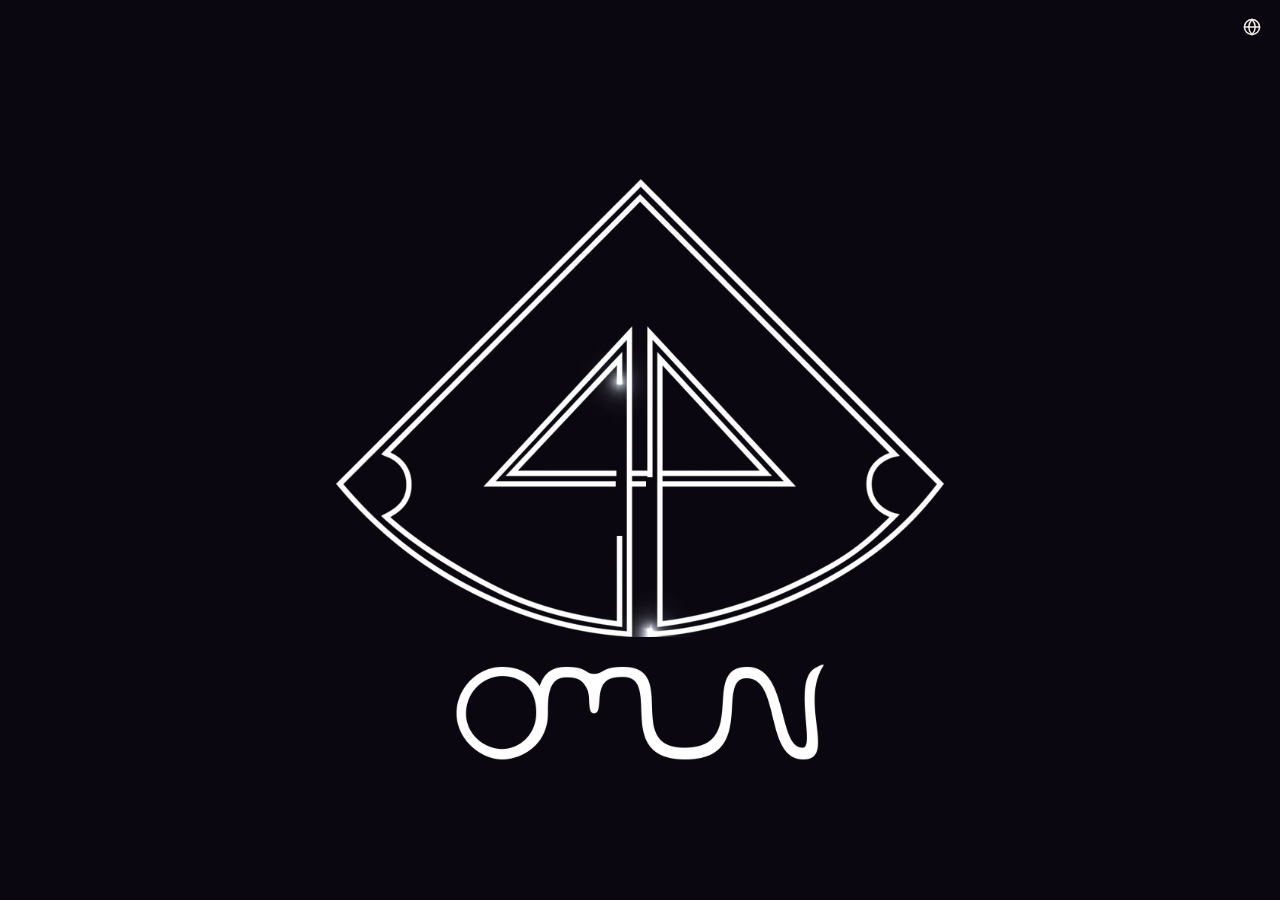
==== ca/index.html @ cd53649a "Rebuild the homepage around the animated mark. Centre the spark logo and wordmark on #0B0710, with a" ====
<!DOCTYPE html>
<html lang="ca">
<head>
  <meta charset="utf-8">
  <meta name="viewport" content="width=device-width, initial-scale=1, viewport-fit=cover">
  <title>Omun</title>
  <meta name="description" content="Omun">
  <meta name="theme-color" content="#0B0710">
  <meta name="color-scheme" content="dark">
  <link rel="canonical" href="https://omun.net/ca/">
  <link rel="alternate" hreflang="en" href="https://omun.net/">
  <link rel="alternate" hreflang="fr" href="https://omun.net/fr/">
  <link rel="alternate" hreflang="es" href="https://omun.net/es/">
  <link rel="alternate" hreflang="ca" href="https://omun.net/ca/">
  <link rel="alternate" hreflang="x-default" href="https://omun.net/">

  <meta property="og:type" content="website">
  <meta property="og:site_name" content="Omun">
  <meta property="og:title" content="Omun">
  <meta property="og:description" content="Omun">
  <meta property="og:url" content="https://omun.net/ca/">
  <meta property="og:locale" content="ca_ES">
  <meta property="og:locale:alternate" content="en_GB">
  <meta property="og:locale:alternate" content="fr_FR">
  <meta property="og:locale:alternate" content="es_ES">
  <meta property="og:image" content="https://omun.net/assets/og.png">
  <meta property="og:image:width" content="1200">
  <meta property="og:image:height" content="630">
  <meta property="og:image:alt" content="Omun">
  <meta name="twitter:card" content="summary_large_image">
  <meta name="twitter:title" content="Omun">
  <meta name="twitter:description" content="Omun">
  <meta name="twitter:image" content="https://omun.net/assets/og.png">

  <link rel="icon" href="/favicon.ico" sizes="any">
  <link rel="icon" type="image/png" sizes="32x32" href="/assets/favicon-32.png">
  <link rel="icon" type="image/png" sizes="192x192" href="/assets/favicon-192.png">
  <link rel="icon" type="image/png" sizes="512x512" href="/assets/icon-512.png">
  <link rel="apple-touch-icon" href="/assets/apple-touch-icon.png">
  <link rel="stylesheet" href="/css/styles.css">
  <style>html,body{background:#0B0710;color:#F3EEE6}</style>
</head>
<body>
  <header class="site-header">
    <a class="skip" href="#content" data-i18n="skip">Salta al contingut</a>
    <nav class="social" aria-label="Xarxes" data-i18n-aria="social.label">
      <ul id="social-list"></ul>
    </nav>
    <nav class="icon-nav" aria-label="Menú" data-i18n-aria="menu.label">
      <ul id="menu-list"></ul>
    </nav>
    <div class="lang">
      <button type="button" class="lang-btn" id="lang-btn" aria-haspopup="listbox" aria-expanded="false" aria-controls="lang-menu" aria-label="Tria l'idioma" data-i18n-aria="lang.label">
        <svg viewBox="0 0 24 24" width="22" height="22" aria-hidden="true" focusable="false">
          <circle cx="12" cy="12" r="8.25" fill="none" stroke="currentColor" stroke-width="1.6"></circle>
          <path d="M3.75 12h16.5" fill="none" stroke="currentColor" stroke-width="1.6" stroke-linecap="round"></path>
          <path d="M12 3.75c2.35 2.55 3.55 5.35 3.55 8.25s-1.2 5.7-3.55 8.25c-2.35-2.55-3.55-5.35-3.55-8.25s1.2-5.7 3.55-8.25z" fill="none" stroke="currentColor" stroke-width="1.6"></path>
        </svg>
      </button>
      <ul class="lang-menu" id="lang-menu" role="listbox" aria-labelledby="lang-btn" hidden>
        <li role="none"><a role="option" lang="en" hreflang="en" href="/" data-lang="en" aria-selected="false">English</a></li>
        <li role="none"><a role="option" lang="fr" hreflang="fr" href="/fr/" data-lang="fr" aria-selected="false">Français</a></li>
        <li role="none"><a role="option" lang="es" hreflang="es" href="/es/" data-lang="es" aria-selected="false">Español</a></li>
        <li role="none"><a role="option" lang="ca" hreflang="ca" href="/ca/" data-lang="ca" aria-selected="true">Català</a></li>
      </ul>
    </div>
  </header>

  <main id="content" class="hero">
    <h1 class="lockup">
      <span class="mark" id="mark">
        <img class="logo-still" src="/assets/omun-spark-still.webp" alt="" width="800" height="602" decoding="async" fetchpriority="high">
        <video class="logo-motion" autoplay muted loop playsinline webkit-playsinline preload="none" width="800" height="602" tabindex="-1" aria-hidden="true" disablepictureinpicture></video>
      </span>
      <img class="wordmark" src="/assets/wordmark.png" alt="Omun" width="1000" height="274" data-i18n-alt="logo.alt" decoding="async">
    </h1>
  </main>

  <script src="/js/config.js"></script>
  <script src="/js/site.js"></script>
</body>
</html>
---- css/styles.css ----
/* Omun — homepage
   Page colour #0B0710. Header follows the Spectrum Patronum pattern:
   fixed bar, social slot at the left, icon menu in the centre, language globe at the right.
   Type is self-hosted Cinzel (OFL). No external fonts or requests. */

@font-face {
  font-family: "Cinzel";
  font-style: normal;
  font-weight: 500;
  font-display: swap;
  src: url("../assets/fonts/cinzel-500-latin-ext.woff2") format("woff2");
  unicode-range: U+0100-02BA, U+02BD-02C5, U+02C7-02CC, U+02CE-02D7, U+02DD-02FF, U+0304, U+0308, U+0329, U+1D00-1DBF, U+1E00-1E9F, U+1EF2-1EFF, U+2020, U+20A0-20AB, U+20AD-20C4, U+2113, U+2C60-2C7F, U+A720-A7FF;
}

@font-face {
  font-family: "Cinzel";
  font-style: normal;
  font-weight: 500;
  font-display: swap;
  src: url("../assets/fonts/cinzel-500-latin.woff2") format("woff2");
  unicode-range: U+0000-00FF, U+0131, U+0152-0153, U+02BB-02BC, U+02C6, U+02DA, U+02DC, U+0304, U+0308, U+0329, U+2000-206F, U+20AC, U+2122, U+2191, U+2193, U+2212, U+2215, U+FEFF, U+FFFD;
}

:root {
  --bg: #0B0710;
  --text: #F3EEE6;
  --muted: #D7D0C6;
  --line: rgba(243, 238, 230, 0.16);
  --hover: rgba(243, 238, 230, 0.08);
  --font: "Cinzel", "Palatino Linotype", Palatino, "Times New Roman", serif;
  --header-h: 3.4rem;
  --accent: #F5C536;
}

*,
*::before,
*::after {
  box-sizing: border-box;
}

html {
  background: var(--bg);
  color: var(--text);
  color-scheme: dark;
  scroll-behavior: smooth;
}

body {
  margin: 0;
  min-height: 100%;
  background: var(--bg);
  color: var(--text);
  font-family: var(--font);
  font-size: 1.05rem;
  font-weight: 500;
  line-height: 1.6;
}

:focus-visible {
  outline: 2px solid var(--accent);
  outline-offset: 3px;
}

::selection {
  background: #774C99;
  color: var(--text);
}

img,
video {
  max-width: 100%;
}

.skip {
  position: fixed;
  left: 1rem;
  top: 0.6rem;
  z-index: 40;
  padding: 0.55rem 0.85rem;
  background: var(--text);
  color: var(--bg);
  text-decoration: none;
  transform: translateY(-150%);
}

.skip:focus {
  transform: none;
}

/* Header — same slots and metrics as Spectrum Patronum */
.site-header {
  position: fixed;
  top: 0;
  left: 0;
  right: 0;
  z-index: 30;
  display: grid;
  grid-template-columns: 1fr auto 1fr;
  align-items: center;
  min-height: var(--header-h);
  padding: 0.2rem max(0.4rem, env(safe-area-inset-right)) 0.2rem max(0.4rem, env(safe-area-inset-left));
  padding-top: max(0.2rem, env(safe-area-inset-top));
  background: var(--bg);
  pointer-events: none;
}

.site-header .social,
.site-header .icon-nav,
.site-header .lang {
  pointer-events: auto;
}

.site-header .social {
  justify-self: start;
}

.site-header .icon-nav {
  justify-self: center;
}

.site-header .lang {
  justify-self: end;
}

.social ul,
.icon-nav ul {
  display: flex;
  align-items: center;
  margin: 0;
  padding: 0;
  list-style: none;
}

.social ul {
  gap: 0.15rem;
}

.icon-nav ul {
  gap: 0.05rem;
}

.social a,
.icon-nav > ul > li > a,
.icon-nav > ul > li > button {
  display: inline-flex;
  align-items: center;
  justify-content: center;
  margin: 0;
  padding: 0;
  border: 0;
  background: transparent;
  color: rgba(243, 238, 230, 0.45);
  font: inherit;
  line-height: 0;
  text-decoration: none;
  cursor: pointer;
}

.social a {
  width: 2.75rem;
  height: 2.75rem;
}

.icon-nav > ul > li > a,
.icon-nav > ul > li > button {
  width: 2.35rem;
  height: 2.35rem;
}

.social a:hover,
.social a:focus-visible,
.icon-nav > ul > li > a:hover,
.icon-nav > ul > li > a:focus-visible,
.icon-nav > ul > li > button:hover,
.icon-nav > ul > li > button:focus-visible,
.icon-nav > ul > li > button[aria-expanded="true"] {
  color: var(--text);
}

.lang {
  position: relative;
}

.lang-btn {
  display: inline-flex;
  align-items: center;
  justify-content: center;
  width: 2.75rem;
  height: 2.75rem;
  margin: 0;
  padding: 0;
  border: 0;
  border-radius: 999px;
  background: transparent;
  color: var(--text);
  cursor: pointer;
}

.lang-btn:hover,
.lang-btn[aria-expanded="true"] {
  background: var(--hover);
}

.lang-menu {
  position: absolute;
  top: calc(100% + 0.35rem);
  right: 0;
  z-index: 40;
  min-width: 11.5rem;
  margin: 0;
  padding: 0.35rem;
  list-style: none;
  background: #16121c;
  border: 1px solid var(--line);
  border-radius: 12px;
  box-shadow: 0 16px 40px rgba(0, 0, 0, 0.45);
}

.lang-menu[hidden] {
  display: none;
}

.lang-menu a {
  display: block;
  width: 100%;
  margin: 0;
  padding: 0.7rem 0.85rem;
  border: 0;
  border-radius: 8px;
  background: transparent;
  color: var(--text);
  font: inherit;
  font-size: 0.98rem;
  text-align: left;
  text-decoration: none;
  cursor: pointer;
}

.lang-menu a[aria-selected="true"] {
  box-shadow: inset 2px 0 0 var(--accent);
  background: rgba(243, 238, 230, 0.06);
}

.lang-menu a:hover {
  background: var(--hover);
}

/* Homepage lockup */
.hero {
  min-height: 100vh;
  min-height: 100dvh;
  display: flex;
  align-items: center;
  justify-content: center;
  padding:
    calc(var(--header-h) + env(safe-area-inset-top) + 0.75rem)
    max(1.25rem, env(safe-area-inset-right))
    calc(1.5rem + env(safe-area-inset-bottom))
    max(1.25rem, env(safe-area-inset-left));
}

.lockup {
  display: flex;
  flex-direction: column;
  align-items: center;
  width: min(86vw, 38rem, 74vh);
  margin: 0;
  font-weight: 500;
}

.mark {
  position: relative;
  width: 100%;
  aspect-ratio: 800 / 602;
  background: transparent;
}

.logo-still,
.logo-motion {
  position: absolute;
  inset: 0;
  width: 100%;
  height: 100%;
  object-fit: contain;
  background: transparent;
  background-color: transparent;
}

.logo-motion {
  display: none;
  pointer-events: none;
}

.mark.is-playing .logo-motion {
  display: block;
}

.mark.is-playing .logo-still {
  visibility: hidden;
}

.wordmark {
  display: block;
  width: 62%;
  height: auto;
  margin-top: clamp(0.85rem, 2.2vw, 1.5rem);
}

@media (max-height: 520px) {
  .hero {
    padding-top: calc(var(--header-h) + 0.35rem);
    padding-bottom: 0.75rem;
  }

  .lockup {
    width: min(70vw, 52vh);
  }
}

@media (prefers-reduced-motion: reduce) {
  html {
    scroll-behavior: auto;
  }

  .logo-motion,
  .mark.is-playing .logo-motion {
    display: none !important;
  }

  .mark.is-playing .logo-still {
    visibility: visible;
  }
}
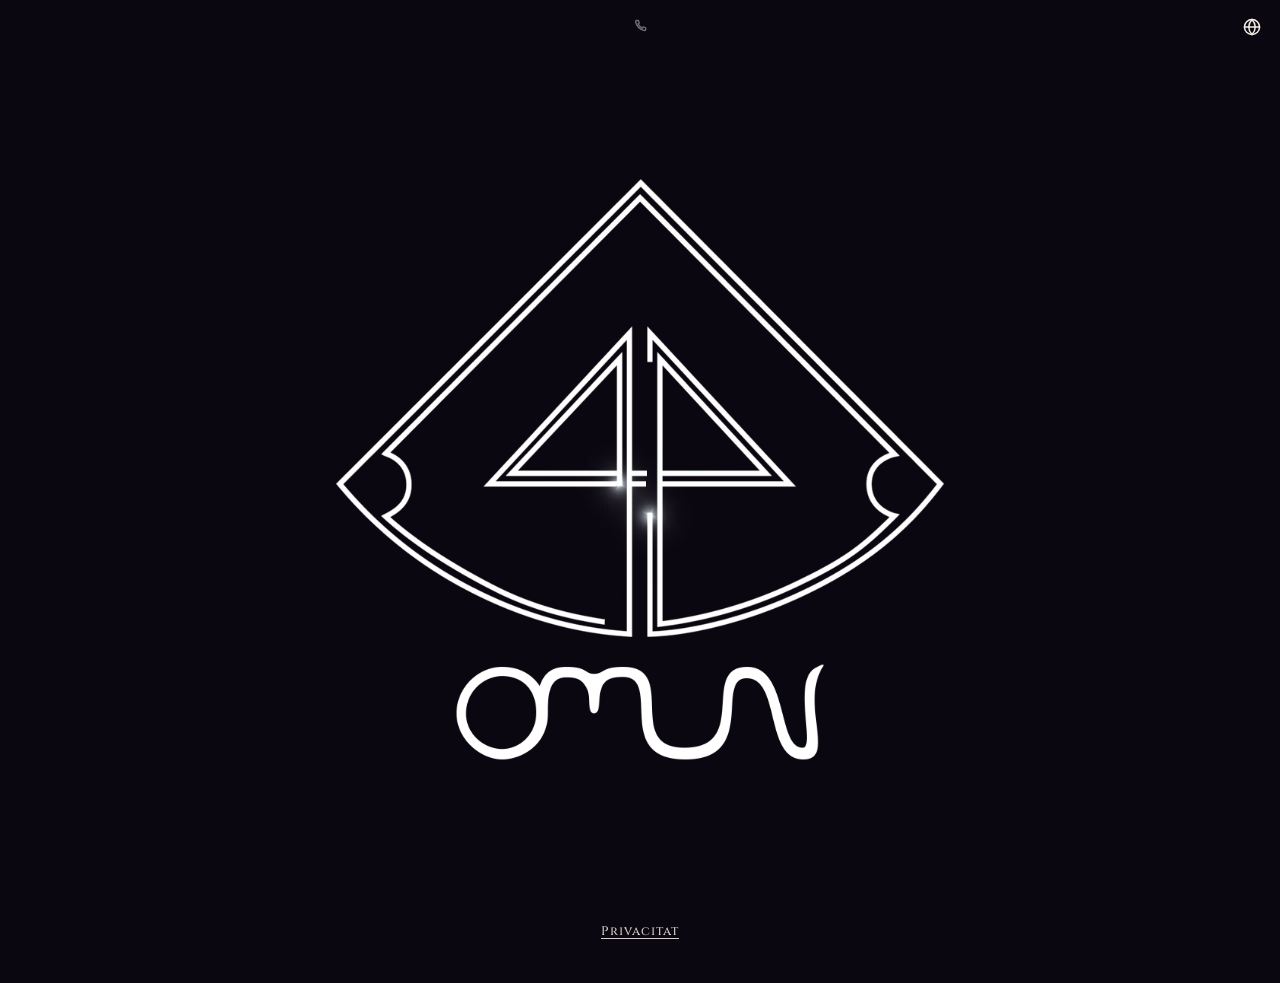
==== commit 553ef25b: "Add the contact form from Spectrum Patronum. The panel matches that form, in English, French, Spanis" ====
--- a/ca/index.html
+++ b/ca/index.html
@@ -47,7 +47,77 @@
       <ul id="social-list"></ul>
     </nav>
     <nav class="icon-nav" aria-label="Menú" data-i18n-aria="menu.label">
-      <ul id="menu-list"></ul>
+    <ul id="menu-list"></ul>
+      <ul>
+        <li class="contact">
+          <button type="button" class="contact-btn" id="contact-btn" aria-haspopup="dialog" aria-expanded="false" aria-controls="contact-panel" data-i18n-aria="icon.contact" data-i18n-title="icon.contact" aria-label="Contacte" title="Contacte">
+            <svg viewBox="0 0 24 24" width="20" height="20" aria-hidden="true" focusable="false">
+              <path d="M8 4.2h2.1l1.1 2.9-1.5 1a11.2 11.2 0 0 0 5.2 5.2l1-1.5 2.9 1.1v2.1c0 .7-.5 1.3-1.2 1.4A14.4 14.4 0 0 1 6.6 5.4c.1-.7.7-1.2 1.4-1.2z" fill="none" stroke="currentColor" stroke-width="1.6" stroke-linejoin="round"></path>
+            </svg>
+          </button>
+          <div id="contact-panel" class="contact-panel" role="dialog" aria-modal="false" aria-labelledby="contact-heading" hidden>
+            <div class="contact-head">
+              <h2 id="contact-heading" data-i18n="form.title">Contacte</h2>
+              <button type="button" class="contact-close" id="contact-close" data-i18n-aria="form.close" aria-label="Tanca">
+                <svg viewBox="0 0 24 24" width="16" height="16" aria-hidden="true" focusable="false">
+                  <path d="M6 6l12 12M18 6 6 18" fill="none" stroke="currentColor" stroke-width="1.6" stroke-linecap="round"></path>
+                </svg>
+              </button>
+            </div>
+            <form id="contact-form" class="contact-form" action="#" method="post">
+              <div class="field-row">
+                <div class="field">
+                  <label for="contact-name"><span data-i18n="form.name">Nom</span></label>
+                  <input id="contact-name" name="name" type="text" autocomplete="given-name" required maxlength="80">
+                </div>
+                <div class="field">
+                  <label for="contact-surname"><span data-i18n="form.surname">Cognoms</span> <span class="opt" data-i18n="form.optional">opcional</span></label>
+                  <input id="contact-surname" name="surname" type="text" autocomplete="family-name" maxlength="80">
+                </div>
+              </div>
+              <div class="field">
+                <label for="contact-email"><span data-i18n="form.email">Correu electrònic</span></label>
+                <input id="contact-email" name="email" type="email" autocomplete="email" inputmode="email" required maxlength="120">
+              </div>
+              <div class="field">
+                <label for="contact-phone"><span data-i18n="form.phone">Telèfon</span> <span class="opt" data-i18n="form.optional">opcional</span></label>
+                <input id="contact-phone" name="phone" type="tel" autocomplete="tel" inputmode="tel" maxlength="40" pattern="[0-9 +().-]{0,40}">
+              </div>
+              <div class="field">
+                <label for="contact-message"><span data-i18n="form.message">Missatge</span></label>
+                <textarea id="contact-message" name="message" rows="4" required maxlength="4000"></textarea>
+              </div>
+              <div class="hp" aria-hidden="true">
+                <label for="contact-company">Company</label>
+                <input id="contact-company" name="company" type="text" tabindex="-1" autocomplete="off">
+              </div>
+              <button type="button" class="attach-btn" id="contact-attach">
+                <svg viewBox="0 0 24 24" width="18" height="18" aria-hidden="true" focusable="false">
+                  <path d="M8.2 12.4 13.5 7a3.2 3.2 0 0 1 4.5 4.5l-6.6 6.6a4.4 4.4 0 0 1-6.2-6.2l6.2-6.2" fill="none" stroke="currentColor" stroke-width="1.6" stroke-linecap="round"></path>
+                </svg>
+                <span data-i18n="form.attach">Adjunta fitxers</span>
+              </button>
+              <input id="contact-file" class="file-input" type="file" accept="image/*,video/*,application/pdf" multiple tabindex="-1" aria-hidden="true">
+              <ul class="file-list" id="contact-files" data-i18n-aria="form.fileList" aria-label="Fitxers adjunts"></ul>
+              <p class="file-total" id="contact-total" hidden></p>
+              <p class="consent">
+                <input id="contact-consent" name="consent" type="checkbox" required>
+                <label for="contact-consent"><span data-i18n="form.consentBefore">Accepto que les meves dades s'utilitzin per respondre aquesta consulta, segons la </span></label><a href="/ca/privacy/" data-i18n="form.privacy">política de privacitat</a><span data-i18n="form.consentAfter">.</span>
+              </p>
+              <div class="form-notice">
+                <p data-i18n="form.notice">La finalitat és respondre la teva consulta. La base legal és el teu consentiment. Aquest lloc no desa res: el missatge i els fitxers s'envien per correu i es conserven només el temps necessari per atendre la consulta, i després s'esborren. Per a qualsevol sol·licitud sobre les teves dades (accés, rectificació, supressió i la resta) fes servir aquest formulari. Pots reclamar davant l'AEPD.</p>
+                <p data-i18n="form.noticeAge">Si tens menys de 14 anys, necessites el permís del teu pare, mare o tutor.</p>
+                <p data-i18n="form.noticeSensitive">No enviïs dades sensibles ni fotos o vídeos d'altres persones sense el seu permís.</p>
+                <p><a href="/ca/privacy/" data-i18n="form.noticePolicy">Política de privacitat</a></p>
+              </div>
+              <div class="form-actions">
+                <button type="submit" class="contact-send" id="contact-send" data-i18n="form.send">Envia</button>
+              </div>
+              <p id="contact-status" class="form-status" role="status" aria-live="polite"></p>
+            </form>
+          </div>
+        </li>
+      </ul>
     </nav>
     <div class="lang">
       <button type="button" class="lang-btn" id="lang-btn" aria-haspopup="listbox" aria-expanded="false" aria-controls="lang-menu" aria-label="Tria l'idioma" data-i18n-aria="lang.label">
@@ -76,7 +146,12 @@
     </h1>
   </main>
 
+  <footer class="site-footer">
+    <p><a href="/ca/privacy/" data-i18n="legal.privacy">Privacitat</a></p>
+  </footer>
+
   <script src="/js/config.js"></script>
   <script src="/js/site.js"></script>
+  <script src="/js/contact.js"></script>
 </body>
 </html>
--- a/css/styles.css
+++ b/css/styles.css
@@ -29,7 +29,13 @@
   --hover: rgba(243, 238, 230, 0.08);
   --font: "Cinzel", "Palatino Linotype", Palatino, "Times New Roman", serif;
   --header-h: 3.4rem;
-  --accent: #F5C536;
+  /* Button fill. Cream text on this red is about 10.6:1. */
+  --blood: #6E0B14;
+  --blood-hover: #8A1220;
+  /* Hairlines and focus rings. #6E0B14 on #0B0710 is only 1.6:1, so these
+     use a lighter blood red that stays above 3:1 on the page and the panel. */
+  --blood-line: #C41E28;
+  --accent: var(--blood-line);
 }
 
 *,
@@ -62,7 +68,7 @@
 }
 
 ::selection {
-  background: #774C99;
+  background: var(--blood);
   color: var(--text);
 }
 
@@ -116,6 +122,9 @@
 
 .site-header .icon-nav {
   justify-self: center;
+  display: flex;
+  align-items: center;
+  justify-content: center;
 }
 
 .site-header .lang {
@@ -237,7 +246,7 @@
 }
 
 .lang-menu a[aria-selected="true"] {
-  box-shadow: inset 2px 0 0 var(--accent);
+  box-shadow: inset 2px 0 0 var(--blood-line);
   background: rgba(243, 238, 230, 0.06);
 }
 
@@ -331,3 +340,389 @@
     visibility: visible;
   }
 }
+
+/* Contact panel — same layout as Spectrum Patronum, blood red instead of yellow. */
+.contact-backdrop {
+  position: fixed;
+  z-index: 35;
+  top: calc(var(--header-h) + env(safe-area-inset-top));
+  right: 0;
+  bottom: 0;
+  left: 0;
+  margin: 0;
+  padding: 0;
+  border: 0;
+  background: transparent;
+  pointer-events: auto;
+  cursor: default;
+}
+
+.contact-backdrop[hidden] {
+  display: none;
+}
+
+.contact-panel {
+  position: fixed;
+  z-index: 45;
+  top: calc(var(--header-h) + env(safe-area-inset-top) + 0.25rem);
+  left: 50%;
+  transform: translateX(-50%);
+  width: min(28rem, calc(100vw - 1.5rem));
+  max-height: calc(100dvh - var(--header-h) - env(safe-area-inset-top) - 1rem);
+  overflow: auto;
+  overscroll-behavior: contain;
+  padding: 0.9rem 0.95rem 1rem;
+  text-align: left;
+  background: #16121c;
+  border: 1px solid var(--line);
+  border-top: 2px solid var(--blood-line);
+  border-radius: 12px;
+  box-shadow: 0 16px 40px rgba(0, 0, 0, 0.45);
+  font-family: system-ui, "Segoe UI", Roboto, Helvetica, Arial, sans-serif;
+  font-weight: 400;
+  line-height: 1.4;
+  letter-spacing: 0;
+  text-transform: none;
+}
+
+.contact-panel[hidden] {
+  display: none;
+}
+
+.contact-head {
+  display: flex;
+  align-items: center;
+  justify-content: space-between;
+  gap: 0.75rem;
+  margin-bottom: 0.8rem;
+}
+
+.contact-head h2 {
+  margin: 0;
+  font-family: var(--font);
+  font-size: 1.02rem;
+  font-weight: 500;
+  letter-spacing: 0.12em;
+  text-transform: uppercase;
+}
+
+.contact-close {
+  display: inline-flex;
+  align-items: center;
+  justify-content: center;
+  width: 2rem;
+  height: 2rem;
+  margin: 0;
+  padding: 0;
+  border: 0;
+  border-radius: 999px;
+  background: transparent;
+  color: var(--muted);
+  cursor: pointer;
+}
+
+.contact-close:hover,
+.contact-close:focus-visible {
+  background: var(--hover);
+  color: var(--text);
+}
+
+.contact-form {
+  margin: 0;
+}
+
+.field-row {
+  display: grid;
+  grid-template-columns: 1fr 1fr;
+  gap: 0 0.7rem;
+}
+
+.field {
+  min-width: 0;
+  margin: 0 0 0.7rem;
+}
+
+.field label {
+  display: inline-block;
+  margin-bottom: 0.28rem;
+  color: var(--muted);
+  font-size: 0.92rem;
+}
+
+.opt {
+  margin-left: 0.35rem;
+  color: rgba(215, 208, 198, 0.62);
+  font-size: 0.8rem;
+}
+
+.field input,
+.field textarea {
+  width: 100%;
+  margin: 0;
+  padding: 0.55rem 0.7rem;
+  border: 1px solid var(--line);
+  border-radius: 8px;
+  background: rgba(11, 7, 16, 0.72);
+  color: var(--text);
+  color-scheme: dark;
+  font: inherit;
+  font-size: 1rem;
+  line-height: 1.4;
+}
+
+.field textarea {
+  min-height: 6.4rem;
+  resize: vertical;
+}
+
+.field input:focus-visible,
+.field textarea:focus-visible {
+  outline-offset: 1px;
+  border-color: rgba(196, 30, 40, 0.9);
+}
+
+.field input:-webkit-autofill {
+  -webkit-text-fill-color: var(--text);
+  caret-color: var(--text);
+  box-shadow: 0 0 0 1000px #120e18 inset;
+}
+
+.hp {
+  position: absolute;
+  width: 1px;
+  height: 1px;
+  margin: -1px;
+  padding: 0;
+  overflow: hidden;
+  clip: rect(0, 0, 0, 0);
+  white-space: nowrap;
+  border: 0;
+  pointer-events: none;
+}
+
+.attach-btn {
+  display: inline-flex;
+  align-items: center;
+  gap: 0.45rem;
+  min-height: 2.5rem;
+  margin: 0;
+  padding: 0.45rem 0.75rem;
+  border: 1px dashed rgba(243, 238, 230, 0.45);
+  border-radius: 8px;
+  background: transparent;
+  color: var(--text);
+  font: inherit;
+  font-size: 0.95rem;
+  cursor: pointer;
+}
+
+.attach-btn:hover,
+.attach-btn:focus-visible {
+  background: var(--hover);
+}
+
+.file-input {
+  position: absolute;
+  width: 1px;
+  height: 1px;
+  overflow: hidden;
+  clip: rect(0, 0, 0, 0);
+  pointer-events: none;
+}
+
+.file-list {
+  margin: 0.45rem 0 0;
+  padding: 0;
+  list-style: none;
+}
+
+.file-list li {
+  display: flex;
+  align-items: center;
+  gap: 0.5rem;
+  margin-top: 0.3rem;
+}
+
+.file-name {
+  flex: 1;
+  min-width: 0;
+  overflow: hidden;
+  font-size: 0.92rem;
+  text-overflow: ellipsis;
+  white-space: nowrap;
+}
+
+.file-remove {
+  flex: 0 0 auto;
+  margin: 0;
+  min-height: 2.25rem;
+  padding: 0.35rem 0.15rem;
+  border: 0;
+  background: transparent;
+  color: var(--muted);
+  font: inherit;
+  font-size: 0.85rem;
+  text-decoration: underline;
+  text-underline-offset: 0.15em;
+  cursor: pointer;
+}
+
+.file-remove:hover,
+.file-remove:focus-visible {
+  color: var(--text);
+}
+
+.file-total {
+  margin: 0.35rem 0 0;
+  color: var(--muted);
+  font-size: 0.82rem;
+}
+
+.consent {
+  margin: 0.85rem 0 0.9rem;
+  color: var(--muted);
+  font-size: 0.92rem;
+  line-height: 1.45;
+}
+
+.consent input {
+  width: 1.05rem;
+  height: 1.05rem;
+  margin: 0.15rem 0.45rem 0 0;
+  vertical-align: top;
+  accent-color: var(--blood-line);
+}
+
+.consent a,
+.form-notice a {
+  color: var(--text);
+}
+
+.form-notice {
+  margin: 0 0 0.85rem;
+  color: var(--muted);
+  font-size: 0.78rem;
+  line-height: 1.4;
+}
+
+.form-notice p {
+  margin: 0 0 0.45rem;
+}
+
+.form-actions {
+  display: flex;
+  justify-content: flex-end;
+}
+
+.contact-send {
+  min-height: 2.75rem;
+  margin: 0;
+  padding: 0.65rem 1.5rem;
+  border: 0;
+  border-radius: 999px;
+  background: var(--blood);
+  color: var(--text);
+  font-family: var(--font);
+  font-size: 0.82rem;
+  font-weight: 500;
+  letter-spacing: 0.12em;
+  text-transform: uppercase;
+  cursor: pointer;
+}
+
+.contact-send:hover,
+.contact-send:focus-visible {
+  background: var(--blood-hover);
+  color: var(--text);
+}
+
+.contact-send:disabled {
+  opacity: 0.65;
+  cursor: progress;
+}
+
+.form-status {
+  margin: 0;
+  font-size: 0.92rem;
+}
+
+.form-status:not(:empty) {
+  margin-top: 0.75rem;
+}
+
+.form-status.is-ok {
+  color: #b7e7c3;
+}
+
+.form-status.is-error {
+  color: #f2c1ae;
+}
+
+.site-footer {
+  position: relative;
+  z-index: 1;
+  padding: 0 1.25rem calc(1.4rem + env(safe-area-inset-bottom));
+  text-align: center;
+}
+
+.site-footer a {
+  color: var(--muted);
+  font-size: 0.78rem;
+  letter-spacing: 0.08em;
+  text-underline-offset: 0.22em;
+}
+
+.site-footer a:hover,
+.site-footer a[aria-current="page"] {
+  color: var(--text);
+}
+
+.legal-page {
+  max-width: 42rem;
+  margin: 0 auto;
+  padding: calc(var(--header-h) + env(safe-area-inset-top) + 1.5rem) 1.4rem 1.5rem;
+}
+
+.legal-home {
+  margin: 0 0 1.75rem;
+  text-align: center;
+  letter-spacing: 0.12em;
+  text-transform: uppercase;
+}
+
+.legal-home a {
+  color: var(--text);
+  text-decoration: none;
+}
+
+.legal-page h1 {
+  margin: 0 0 1.25rem;
+  font-size: 1.45rem;
+  font-weight: 500;
+  letter-spacing: 0.08em;
+  text-align: center;
+  line-height: 1.3;
+}
+
+.legal-page p {
+  color: var(--muted);
+}
+
+.legal-page a {
+  color: var(--text);
+}
+
+@media (max-width: 520px) {
+  .field-row {
+    grid-template-columns: 1fr;
+  }
+
+  .contact-send {
+    width: 100%;
+  }
+
+  .contact-panel {
+    width: calc(100vw - 0.9rem);
+    padding: 0.8rem 0.75rem 0.9rem;
+  }
+}
